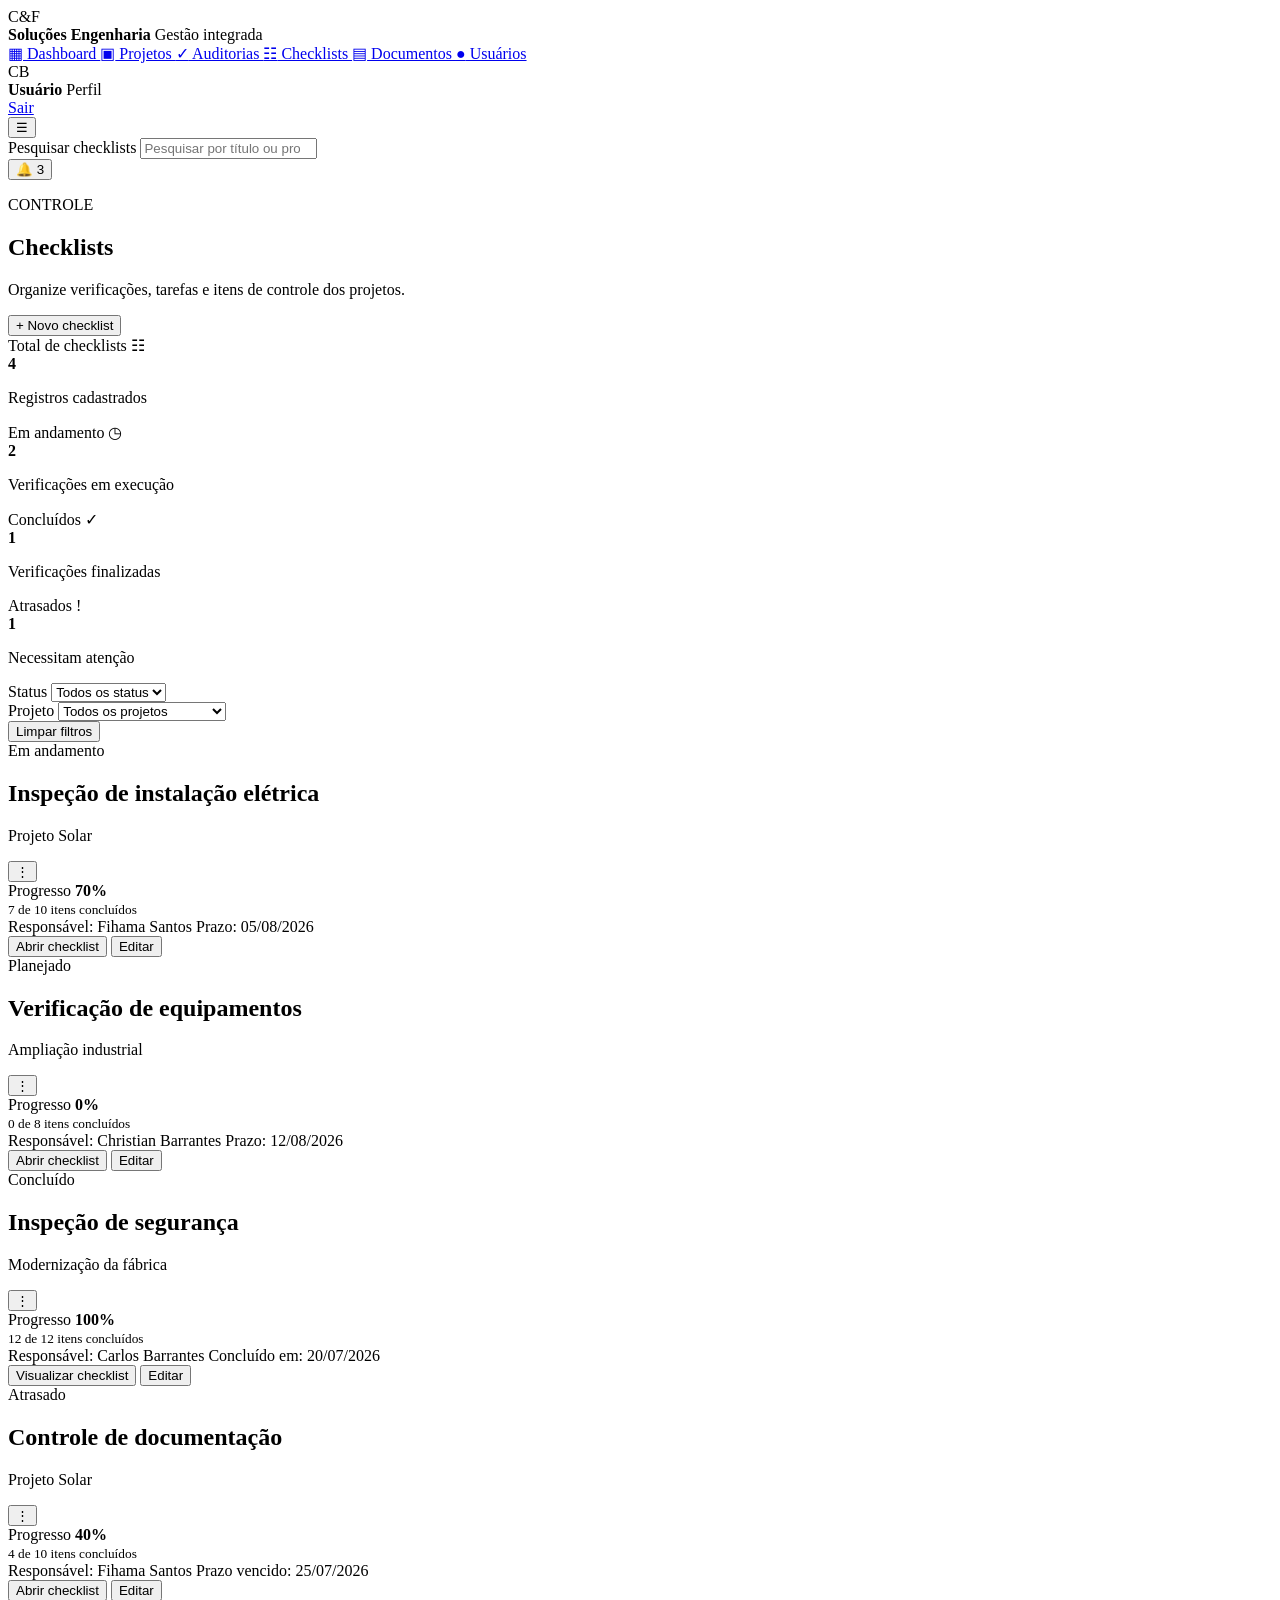
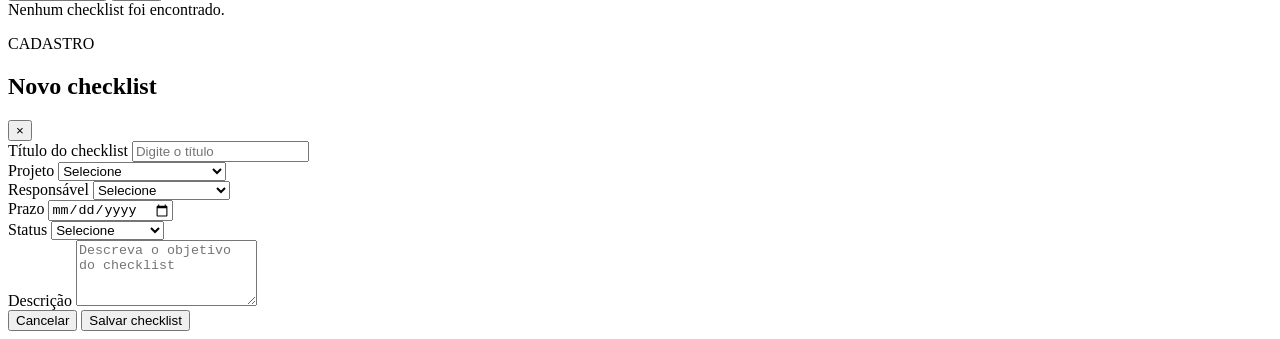
==== src/main/resources/templates/checklists.html @ f2c3aed2 "Implementa aplicação web com autenticação e CRUDs iniciais" ====
<!DOCTYPE html>
<html lang="pt-BR">
<head>
    <meta charset="UTF-8">

    <meta
        name="viewport"
        content="width=device-width, initial-scale=1.0"
    >

    <title>Checklists | Soluções Engenharia C&F</title>

    <link rel="stylesheet" href="css/style.css">
</head>

<body class="pagina-sistema">

    <div class="layout-sistema">

        <aside class="menu-lateral">

            <div class="menu-marca">

                <div class="menu-marca-simbolo">
                    C&F
                </div>

                <div>
                    <strong>Soluções Engenharia</strong>
                    <span>Gestão integrada</span>
                </div>

            </div>

            <nav class="menu-navegacao">

                <a href="dashboard.html" class="menu-item">
                    <span class="menu-icone">▦</span>
                    Dashboard
                </a>

                <a href="projetos.html" class="menu-item">
                    <span class="menu-icone">▣</span>
                    Projetos
                </a>

                <a href="auditorias.html" class="menu-item">
                    <span class="menu-icone">✓</span>
                    Auditorias
                </a>

                <a href="checklists.html" class="menu-item ativo">
                    <span class="menu-icone">☷</span>
                    Checklists
                </a>

                <a href="documentos.html" class="menu-item">
                    <span class="menu-icone">▤</span>
                    Documentos
                </a>

                <a href="usuarios.html" class="menu-item">
                    <span class="menu-icone">●</span>
                    Usuários
                </a>

            </nav>

            <div class="menu-rodape">

                <div class="usuario-resumo">

                    <div class="usuario-avatar">
                        CB
                    </div>

                    <div>
                        <strong data-usuario-nome>
                        Usuário
                        </strong>

                        <span data-usuario-perfil>
                        Perfil
                        </span>
                                                                      
                    </div>

                </div>

                 <a href="#" 
                   id="botaoSair"
                   class="botao-sair">
                    Sair
                </a>

            </div>

        </aside>

        <div class="conteudo-sistema">

            <header class="barra-superior">

                <button
                    type="button"
                    id="botaoMenu"
                    class="botao-menu-mobile"
                    aria-label="Abrir ou fechar menu"
                >
                    ☰
                </button>

                <div class="barra-pesquisa">

                    <label for="pesquisaChecklist">
                        Pesquisar checklists
                    </label>

                    <input
                        type="search"
                        id="pesquisaChecklist"
                        placeholder="Pesquisar por título ou projeto..."
                    >

                </div>

                <div class="barra-acoes">

                    <button
                        type="button"
                        class="botao-notificacao"
                        id="botaoNotificacao"
                        aria-label="Exibir notificações"
                    >
                        🔔
                        <span>3</span>
                    </button>

                    <div class="data-atual" id="dataAtual"></div>

                </div>

            </header>

            <main class="conteudo-principal">

                <section class="cabecalho-pagina">

                    <div>
                        <p class="pagina-etiqueta">
                            CONTROLE
                        </p>

                        <h1>Checklists</h1>

                        <p>
                            Organize verificações, tarefas e itens
                            de controle dos projetos.
                        </p>
                    </div>

                    <button
                        type="button"
                        class="botao-acao"
                        id="botaoNovoChecklist"
                    >
                        + Novo checklist
                    </button>

                </section>

                <section class="grade-indicadores indicadores-checklist">

                    <article class="cartao-indicador">

                        <div class="indicador-topo">
                            <span>Total de checklists</span>
                            <span class="indicador-icone azul">☷</span>
                        </div>

                        <strong id="totalChecklists">4</strong>

                        <p>Registros cadastrados</p>

                    </article>

                    <article class="cartao-indicador">

                        <div class="indicador-topo">
                            <span>Em andamento</span>
                            <span class="indicador-icone amarelo">◷</span>
                        </div>

                        <strong id="checklistsAndamento">2</strong>

                        <p>Verificações em execução</p>

                    </article>

                    <article class="cartao-indicador">

                        <div class="indicador-topo">
                            <span>Concluídos</span>
                            <span class="indicador-icone verde">✓</span>
                        </div>

                        <strong id="checklistsConcluidos">1</strong>

                        <p>Verificações finalizadas</p>

                    </article>

                    <article class="cartao-indicador">

                        <div class="indicador-topo">
                            <span>Atrasados</span>
                            <span class="indicador-icone vermelho">!</span>
                        </div>

                        <strong id="checklistsAtrasados">1</strong>

                        <p>Necessitam atenção</p>

                    </article>

                </section>

                <section class="painel-filtros">

                    <div class="campo-filtro">

                        <label for="filtroStatusChecklist">
                            Status
                        </label>

                        <select id="filtroStatusChecklist">

                            <option value="todos">
                                Todos os status
                            </option>

                            <option value="planejado">
                                Planejado
                            </option>

                            <option value="andamento">
                                Em andamento
                            </option>

                            <option value="concluido">
                                Concluído
                            </option>

                            <option value="atrasado">
                                Atrasado
                            </option>

                        </select>

                    </div>

                    <div class="campo-filtro">

                        <label for="filtroProjetoChecklist">
                            Projeto
                        </label>

                        <select id="filtroProjetoChecklist">

                            <option value="todos">
                                Todos os projetos
                            </option>

                            <option value="solar">
                                Projeto Solar
                            </option>

                            <option value="ampliacao">
                                Ampliação industrial
                            </option>

                            <option value="modernizacao">
                                Modernização da fábrica
                            </option>

                        </select>

                    </div>

                    <button
                        type="button"
                        class="botao-secundario"
                        id="botaoLimparFiltrosChecklist"
                    >
                        Limpar filtros
                    </button>

                </section>

                <section class="grade-checklists" id="listaChecklists">

                    <article
                        class="cartao-checklist"
                        data-status="andamento"
                        data-projeto="solar"
                    >

                        <div class="checklist-cabecalho">

                            <div>
                                <span class="status andamento">
                                    Em andamento
                                </span>

                                <h2>Inspeção de instalação elétrica</h2>

                                <p>Projeto Solar</p>
                            </div>

                            <button
                                type="button"
                                class="botao-opcoes-checklist"
                                aria-label="Opções do checklist"
                            >
                                ⋮
                            </button>

                        </div>

                        <div class="checklist-progresso">

                            <div class="checklist-progresso-texto">
                                <span>Progresso</span>
                                <strong>70%</strong>
                            </div>

                            <div class="progresso-linha checklist-barra">
                                <div
                                    class="progresso-barra"
                                    style="width: 70%;"
                                ></div>
                            </div>

                            <small>7 de 10 itens concluídos</small>

                        </div>

                        <div class="checklist-informacoes">

                            <span>
                                Responsável: Fihama Santos
                            </span>

                            <span>
                                Prazo: 05/08/2026
                            </span>

                        </div>

                        <div class="checklist-acoes">

                            <button
                                type="button"
                                class="botao-secundario botao-abrir-checklist"
                            >
                                Abrir checklist
                            </button>

                            <button
                                type="button"
                                class="botao-tabela editar-checklist"
                            >
                                Editar
                            </button>

                        </div>

                    </article>

                    <article
                        class="cartao-checklist"
                        data-status="planejado"
                        data-projeto="ampliacao"
                    >

                        <div class="checklist-cabecalho">

                            <div>
                                <span class="status planejamento">
                                    Planejado
                                </span>

                                <h2>Verificação de equipamentos</h2>

                                <p>Ampliação industrial</p>
                            </div>

                            <button
                                type="button"
                                class="botao-opcoes-checklist"
                                aria-label="Opções do checklist"
                            >
                                ⋮
                            </button>

                        </div>

                        <div class="checklist-progresso">

                            <div class="checklist-progresso-texto">
                                <span>Progresso</span>
                                <strong>0%</strong>
                            </div>

                            <div class="progresso-linha checklist-barra">
                                <div
                                    class="progresso-barra"
                                    style="width: 0%;"
                                ></div>
                            </div>

                            <small>0 de 8 itens concluídos</small>

                        </div>

                        <div class="checklist-informacoes">

                            <span>
                                Responsável: Christian Barrantes
                            </span>

                            <span>
                                Prazo: 12/08/2026
                            </span>

                        </div>

                        <div class="checklist-acoes">

                            <button
                                type="button"
                                class="botao-secundario botao-abrir-checklist"
                            >
                                Abrir checklist
                            </button>

                            <button
                                type="button"
                                class="botao-tabela editar-checklist"
                            >
                                Editar
                            </button>

                        </div>

                    </article>

                    <article
                        class="cartao-checklist"
                        data-status="concluido"
                        data-projeto="modernizacao"
                    >

                        <div class="checklist-cabecalho">

                            <div>
                                <span class="status concluido">
                                    Concluído
                                </span>

                                <h2>Inspeção de segurança</h2>

                                <p>Modernização da fábrica</p>
                            </div>

                            <button
                                type="button"
                                class="botao-opcoes-checklist"
                                aria-label="Opções do checklist"
                            >
                                ⋮
                            </button>

                        </div>

                        <div class="checklist-progresso">

                            <div class="checklist-progresso-texto">
                                <span>Progresso</span>
                                <strong>100%</strong>
                            </div>

                            <div class="progresso-linha checklist-barra">
                                <div
                                    class="progresso-barra"
                                    style="width: 100%;"
                                ></div>
                            </div>

                            <small>12 de 12 itens concluídos</small>

                        </div>

                        <div class="checklist-informacoes">

                            <span>
                                Responsável: Carlos Barrantes
                            </span>

                            <span>
                                Concluído em: 20/07/2026
                            </span>

                        </div>

                        <div class="checklist-acoes">

                            <button
                                type="button"
                                class="botao-secundario botao-abrir-checklist"
                            >
                                Visualizar checklist
                            </button>

                            <button
                                type="button"
                                class="botao-tabela editar-checklist"
                            >
                                Editar
                            </button>

                        </div>

                    </article>

                    <article
                        class="cartao-checklist"
                        data-status="atrasado"
                        data-projeto="solar"
                    >

                        <div class="checklist-cabecalho">

                            <div>
                                <span class="status pendente">
                                    Atrasado
                                </span>

                                <h2>Controle de documentação</h2>

                                <p>Projeto Solar</p>
                            </div>

                            <button
                                type="button"
                                class="botao-opcoes-checklist"
                                aria-label="Opções do checklist"
                            >
                                ⋮
                            </button>

                        </div>

                        <div class="checklist-progresso">

                            <div class="checklist-progresso-texto">
                                <span>Progresso</span>
                                <strong>40%</strong>
                            </div>

                            <div class="progresso-linha checklist-barra">
                                <div
                                    class="progresso-barra"
                                    style="width: 40%;"
                                ></div>
                            </div>

                            <small>4 de 10 itens concluídos</small>

                        </div>

                        <div class="checklist-informacoes">

                            <span>
                                Responsável: Fihama Santos
                            </span>

                            <span class="texto-erro">
                                Prazo vencido: 25/07/2026
                            </span>

                        </div>

                        <div class="checklist-acoes">

                            <button
                                type="button"
                                class="botao-secundario botao-abrir-checklist"
                            >
                                Abrir checklist
                            </button>

                            <button
                                type="button"
                                class="botao-tabela editar-checklist"
                            >
                                Editar
                            </button>

                        </div>

                    </article>

                </section>

                <div
                    id="mensagemSemChecklists"
                    class="mensagem-sem-resultados"
                >
                    Nenhum checklist foi encontrado.
                </div>

                <!-- MODAL NOVO CHECKLIST -->

                <div
                    id="modalChecklist"
                    class="modal"
                    aria-hidden="true"
                >

                    <div class="modal-fundo"></div>

                    <section
                        class="modal-conteudo"
                        role="dialog"
                        aria-modal="true"
                        aria-labelledby="tituloModalChecklist"
                    >

                        <div class="modal-cabecalho">

                            <div>
                                <p class="pagina-etiqueta">
                                    CADASTRO
                                </p>

                                <h2 id="tituloModalChecklist">
                                    Novo checklist
                                </h2>
                            </div>

                            <button
                                type="button"
                                class="botao-fechar-modal"
                                id="botaoFecharChecklist"
                                aria-label="Fechar formulário"
                            >
                                ×
                            </button>

                        </div>

                        <form id="formChecklist" novalidate>

                            <div class="grade-formulario">

                                <div class="campo-formulario campo-largo">

                                    <label for="tituloChecklist">
                                        Título do checklist
                                    </label>

                                    <input
                                        type="text"
                                        id="tituloChecklist"
                                        placeholder="Digite o título"
                                    >

                                    <small
                                        class="mensagem-erro"
                                        id="erroTituloChecklist"
                                    ></small>

                                </div>

                                <div class="campo-formulario">

                                    <label for="projetoChecklist">
                                        Projeto
                                    </label>

                                    <select id="projetoChecklist">

                                        <option value="">
                                            Selecione
                                        </option>

                                        <option value="solar">
                                            Projeto Solar
                                        </option>

                                        <option value="ampliacao">
                                            Ampliação industrial
                                        </option>

                                        <option value="modernizacao">
                                            Modernização da fábrica
                                        </option>

                                    </select>

                                    <small
                                        class="mensagem-erro"
                                        id="erroProjetoChecklist"
                                    ></small>

                                </div>

                                <div class="campo-formulario">

                                    <label for="responsavelChecklist">
                                        Responsável
                                    </label>

                                    <select id="responsavelChecklist">

                                        <option value="">
                                            Selecione
                                        </option>

                                        <option value="Christian Barrantes">
                                            Christian Barrantes
                                        </option>

                                        <option value="Fihama Santos">
                                            Fihama Santos
                                        </option>

                                        <option value="Carlos Barrantes">
                                            Carlos Barrantes
                                        </option>

                                    </select>

                                    <small
                                        class="mensagem-erro"
                                        id="erroResponsavelChecklist"
                                    ></small>

                                </div>

                                <div class="campo-formulario">

                                    <label for="prazoChecklist">
                                        Prazo
                                    </label>

                                    <input
                                        type="date"
                                        id="prazoChecklist"
                                    >

                                    <small
                                        class="mensagem-erro"
                                        id="erroPrazoChecklist"
                                    ></small>

                                </div>

                                <div class="campo-formulario">

                                    <label for="statusChecklist">
                                        Status
                                    </label>

                                    <select id="statusChecklist">

                                        <option value="">
                                            Selecione
                                        </option>

                                        <option value="planejado">
                                            Planejado
                                        </option>

                                        <option value="andamento">
                                            Em andamento
                                        </option>

                                        <option value="concluido">
                                            Concluído
                                        </option>

                                        <option value="atrasado">
                                            Atrasado
                                        </option>

                                    </select>

                                    <small
                                        class="mensagem-erro"
                                        id="erroStatusChecklist"
                                    ></small>

                                </div>

                                <div class="campo-formulario campo-largo">

                                    <label for="descricaoChecklist">
                                        Descrição
                                    </label>

                                    <textarea
                                        id="descricaoChecklist"
                                        rows="4"
                                        placeholder="Descreva o objetivo do checklist"
                                    ></textarea>

                                    <small
                                        class="mensagem-erro"
                                        id="erroDescricaoChecklist"
                                    ></small>

                                </div>

                            </div>

                            <div class="modal-acoes">

                                <button
                                    type="button"
                                    class="botao-secundario"
                                    id="botaoCancelarChecklist"
                                >
                                    Cancelar
                                </button>

                                <button
                                    type="submit"
                                    class="botao-acao"
                                >
                                    Salvar checklist
                                </button>

                            </div>

                        </form>

                    </section>

                </div>

                <div
                    id="mensagemNotificacao"
                    class="aviso-flutuante"
                    aria-live="polite"
                ></div>

            </main>

        </div>

    </div>

    <script src="js/checklists.js"></script>
    <script src="/js/sessao.js"></script>
    <script src="/js/dashboard.js"></script>    

</body>
</html>
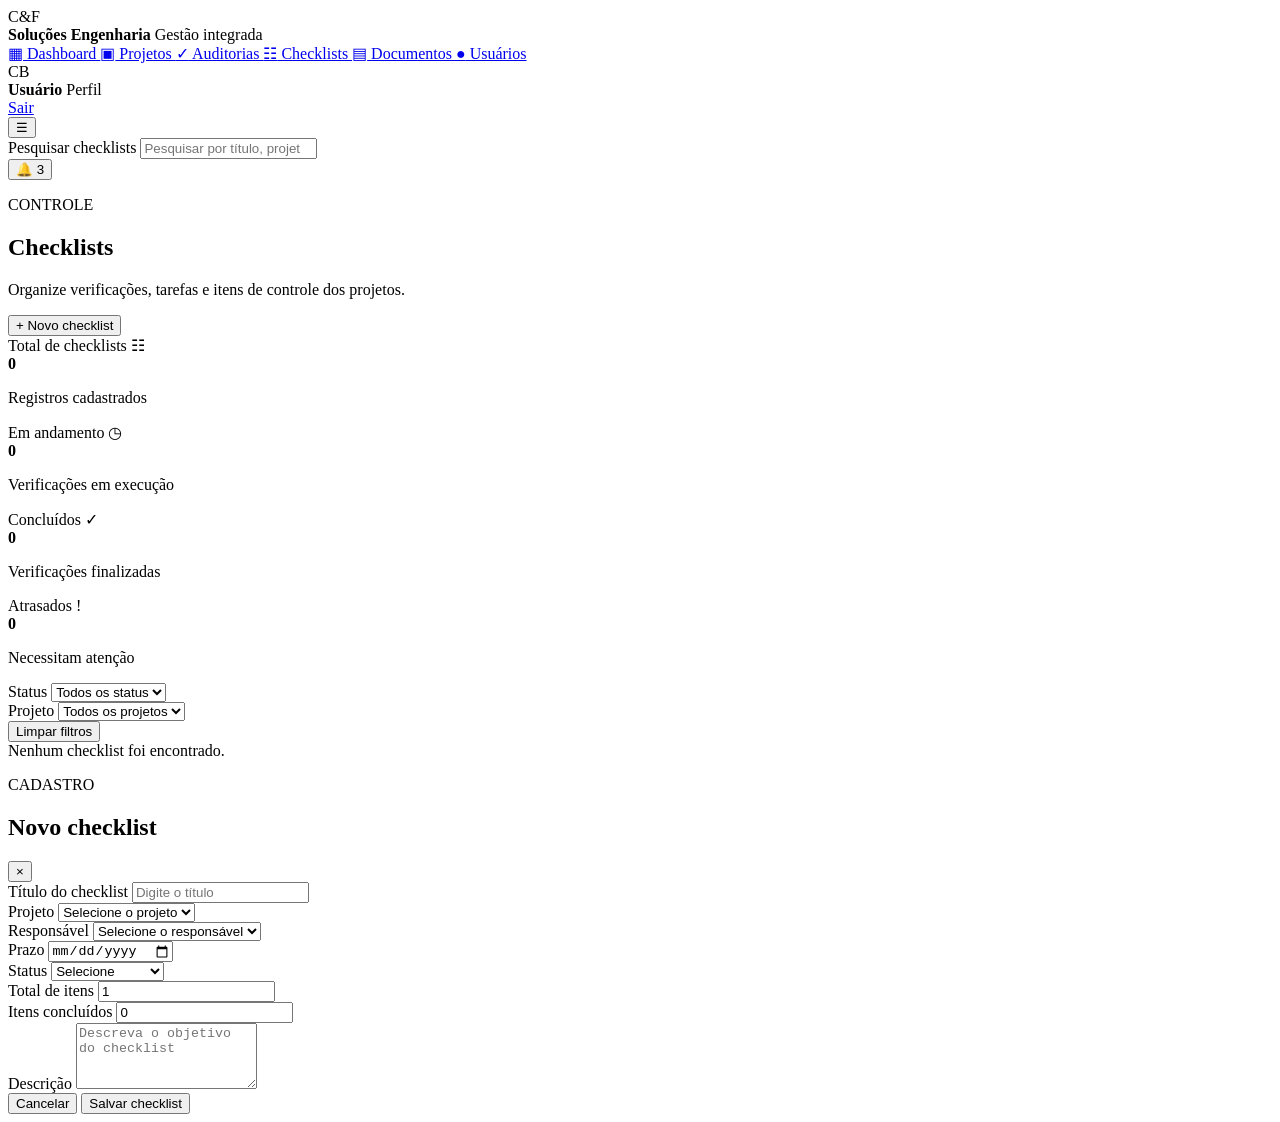
==== commit 3f3afa1d: "Integra modulo de checklists ao MySQL" ====
--- a/src/main/resources/templates/checklists.html
+++ b/src/main/resources/templates/checklists.html
@@ -8,9 +8,9 @@
         content="width=device-width, initial-scale=1.0"
     >
 
-    <title>Checklists | Soluções Engenharia C&F</title>
-
-    <link rel="stylesheet" href="css/style.css">
+    <title>Checklists | Soluções Engenharia C&amp;F</title>
+
+    <link rel="stylesheet" href="/css/style.css">
 </head>
 
 <body class="pagina-sistema">
@@ -22,7 +22,7 @@
             <div class="menu-marca">
 
                 <div class="menu-marca-simbolo">
-                    C&F
+                    C&amp;F
                 </div>
 
                 <div>
@@ -34,32 +34,35 @@
 
             <nav class="menu-navegacao">
 
-                <a href="dashboard.html" class="menu-item">
+                <a href="/dashboard.html" class="menu-item">
                     <span class="menu-icone">▦</span>
                     Dashboard
                 </a>
 
-                <a href="projetos.html" class="menu-item">
+                <a href="/projetos.html" class="menu-item">
                     <span class="menu-icone">▣</span>
                     Projetos
                 </a>
 
-                <a href="auditorias.html" class="menu-item">
+                <a href="/auditorias.html" class="menu-item">
                     <span class="menu-icone">✓</span>
                     Auditorias
                 </a>
 
-                <a href="checklists.html" class="menu-item ativo">
+                <a
+                    href="/checklists.html"
+                    class="menu-item ativo"
+                >
                     <span class="menu-icone">☷</span>
                     Checklists
                 </a>
 
-                <a href="documentos.html" class="menu-item">
+                <a href="/documentos.html" class="menu-item">
                     <span class="menu-icone">▤</span>
                     Documentos
                 </a>
 
-                <a href="usuarios.html" class="menu-item">
+                <a href="/usuarios.html" class="menu-item">
                     <span class="menu-icone">●</span>
                     Usuários
                 </a>
@@ -76,20 +79,21 @@
 
                     <div>
                         <strong data-usuario-nome>
-                        Usuário
+                            Usuário
                         </strong>
 
                         <span data-usuario-perfil>
-                        Perfil
+                            Perfil
                         </span>
-                                                                      
                     </div>
 
                 </div>
 
-                 <a href="#" 
-                   id="botaoSair"
-                   class="botao-sair">
+                <a
+                    href="#"
+                    id="botaoSair"
+                    class="botao-sair"
+                >
                     Sair
                 </a>
 
@@ -119,7 +123,7 @@
                     <input
                         type="search"
                         id="pesquisaChecklist"
-                        placeholder="Pesquisar por título ou projeto..."
+                        placeholder="Pesquisar por título, projeto ou responsável..."
                     >
 
                 </div>
@@ -136,7 +140,10 @@
                         <span>3</span>
                     </button>
 
-                    <div class="data-atual" id="dataAtual"></div>
+                    <div
+                        class="data-atual"
+                        id="dataAtual"
+                    ></div>
 
                 </div>
 
@@ -161,7 +168,7 @@
 
                     <button
                         type="button"
-                        class="botao-acao"
+                        class="botao-primario"
                         id="botaoNovoChecklist"
                     >
                         + Novo checklist
@@ -169,7 +176,9 @@
 
                 </section>
 
-                <section class="grade-indicadores indicadores-checklist">
+                <section
+                    class="grade-indicadores indicadores-checklist"
+                >
 
                     <article class="cartao-indicador">
 
@@ -178,7 +187,9 @@
                             <span class="indicador-icone azul">☷</span>
                         </div>
 
-                        <strong id="totalChecklists">4</strong>
+                        <strong id="totalChecklists">
+                            0
+                        </strong>
 
                         <p>Registros cadastrados</p>
 
@@ -191,7 +202,9 @@
                             <span class="indicador-icone amarelo">◷</span>
                         </div>
 
-                        <strong id="checklistsAndamento">2</strong>
+                        <strong id="checklistsAndamento">
+                            0
+                        </strong>
 
                         <p>Verificações em execução</p>
 
@@ -204,7 +217,9 @@
                             <span class="indicador-icone verde">✓</span>
                         </div>
 
-                        <strong id="checklistsConcluidos">1</strong>
+                        <strong id="checklistsConcluidos">
+                            0
+                        </strong>
 
                         <p>Verificações finalizadas</p>
 
@@ -217,7 +232,9 @@
                             <span class="indicador-icone vermelho">!</span>
                         </div>
 
-                        <strong id="checklistsAtrasados">1</strong>
+                        <strong id="checklistsAtrasados">
+                            0
+                        </strong>
 
                         <p>Necessitam atenção</p>
 
@@ -269,18 +286,6 @@
 
                             <option value="todos">
                                 Todos os projetos
-                            </option>
-
-                            <option value="solar">
-                                Projeto Solar
-                            </option>
-
-                            <option value="ampliacao">
-                                Ampliação industrial
-                            </option>
-
-                            <option value="modernizacao">
-                                Modernização da fábrica
                             </option>
 
                         </select>
@@ -297,320 +302,10 @@
 
                 </section>
 
-                <section class="grade-checklists" id="listaChecklists">
-
-                    <article
-                        class="cartao-checklist"
-                        data-status="andamento"
-                        data-projeto="solar"
-                    >
-
-                        <div class="checklist-cabecalho">
-
-                            <div>
-                                <span class="status andamento">
-                                    Em andamento
-                                </span>
-
-                                <h2>Inspeção de instalação elétrica</h2>
-
-                                <p>Projeto Solar</p>
-                            </div>
-
-                            <button
-                                type="button"
-                                class="botao-opcoes-checklist"
-                                aria-label="Opções do checklist"
-                            >
-                                ⋮
-                            </button>
-
-                        </div>
-
-                        <div class="checklist-progresso">
-
-                            <div class="checklist-progresso-texto">
-                                <span>Progresso</span>
-                                <strong>70%</strong>
-                            </div>
-
-                            <div class="progresso-linha checklist-barra">
-                                <div
-                                    class="progresso-barra"
-                                    style="width: 70%;"
-                                ></div>
-                            </div>
-
-                            <small>7 de 10 itens concluídos</small>
-
-                        </div>
-
-                        <div class="checklist-informacoes">
-
-                            <span>
-                                Responsável: Fihama Santos
-                            </span>
-
-                            <span>
-                                Prazo: 05/08/2026
-                            </span>
-
-                        </div>
-
-                        <div class="checklist-acoes">
-
-                            <button
-                                type="button"
-                                class="botao-secundario botao-abrir-checklist"
-                            >
-                                Abrir checklist
-                            </button>
-
-                            <button
-                                type="button"
-                                class="botao-tabela editar-checklist"
-                            >
-                                Editar
-                            </button>
-
-                        </div>
-
-                    </article>
-
-                    <article
-                        class="cartao-checklist"
-                        data-status="planejado"
-                        data-projeto="ampliacao"
-                    >
-
-                        <div class="checklist-cabecalho">
-
-                            <div>
-                                <span class="status planejamento">
-                                    Planejado
-                                </span>
-
-                                <h2>Verificação de equipamentos</h2>
-
-                                <p>Ampliação industrial</p>
-                            </div>
-
-                            <button
-                                type="button"
-                                class="botao-opcoes-checklist"
-                                aria-label="Opções do checklist"
-                            >
-                                ⋮
-                            </button>
-
-                        </div>
-
-                        <div class="checklist-progresso">
-
-                            <div class="checklist-progresso-texto">
-                                <span>Progresso</span>
-                                <strong>0%</strong>
-                            </div>
-
-                            <div class="progresso-linha checklist-barra">
-                                <div
-                                    class="progresso-barra"
-                                    style="width: 0%;"
-                                ></div>
-                            </div>
-
-                            <small>0 de 8 itens concluídos</small>
-
-                        </div>
-
-                        <div class="checklist-informacoes">
-
-                            <span>
-                                Responsável: Christian Barrantes
-                            </span>
-
-                            <span>
-                                Prazo: 12/08/2026
-                            </span>
-
-                        </div>
-
-                        <div class="checklist-acoes">
-
-                            <button
-                                type="button"
-                                class="botao-secundario botao-abrir-checklist"
-                            >
-                                Abrir checklist
-                            </button>
-
-                            <button
-                                type="button"
-                                class="botao-tabela editar-checklist"
-                            >
-                                Editar
-                            </button>
-
-                        </div>
-
-                    </article>
-
-                    <article
-                        class="cartao-checklist"
-                        data-status="concluido"
-                        data-projeto="modernizacao"
-                    >
-
-                        <div class="checklist-cabecalho">
-
-                            <div>
-                                <span class="status concluido">
-                                    Concluído
-                                </span>
-
-                                <h2>Inspeção de segurança</h2>
-
-                                <p>Modernização da fábrica</p>
-                            </div>
-
-                            <button
-                                type="button"
-                                class="botao-opcoes-checklist"
-                                aria-label="Opções do checklist"
-                            >
-                                ⋮
-                            </button>
-
-                        </div>
-
-                        <div class="checklist-progresso">
-
-                            <div class="checklist-progresso-texto">
-                                <span>Progresso</span>
-                                <strong>100%</strong>
-                            </div>
-
-                            <div class="progresso-linha checklist-barra">
-                                <div
-                                    class="progresso-barra"
-                                    style="width: 100%;"
-                                ></div>
-                            </div>
-
-                            <small>12 de 12 itens concluídos</small>
-
-                        </div>
-
-                        <div class="checklist-informacoes">
-
-                            <span>
-                                Responsável: Carlos Barrantes
-                            </span>
-
-                            <span>
-                                Concluído em: 20/07/2026
-                            </span>
-
-                        </div>
-
-                        <div class="checklist-acoes">
-
-                            <button
-                                type="button"
-                                class="botao-secundario botao-abrir-checklist"
-                            >
-                                Visualizar checklist
-                            </button>
-
-                            <button
-                                type="button"
-                                class="botao-tabela editar-checklist"
-                            >
-                                Editar
-                            </button>
-
-                        </div>
-
-                    </article>
-
-                    <article
-                        class="cartao-checklist"
-                        data-status="atrasado"
-                        data-projeto="solar"
-                    >
-
-                        <div class="checklist-cabecalho">
-
-                            <div>
-                                <span class="status pendente">
-                                    Atrasado
-                                </span>
-
-                                <h2>Controle de documentação</h2>
-
-                                <p>Projeto Solar</p>
-                            </div>
-
-                            <button
-                                type="button"
-                                class="botao-opcoes-checklist"
-                                aria-label="Opções do checklist"
-                            >
-                                ⋮
-                            </button>
-
-                        </div>
-
-                        <div class="checklist-progresso">
-
-                            <div class="checklist-progresso-texto">
-                                <span>Progresso</span>
-                                <strong>40%</strong>
-                            </div>
-
-                            <div class="progresso-linha checklist-barra">
-                                <div
-                                    class="progresso-barra"
-                                    style="width: 40%;"
-                                ></div>
-                            </div>
-
-                            <small>4 de 10 itens concluídos</small>
-
-                        </div>
-
-                        <div class="checklist-informacoes">
-
-                            <span>
-                                Responsável: Fihama Santos
-                            </span>
-
-                            <span class="texto-erro">
-                                Prazo vencido: 25/07/2026
-                            </span>
-
-                        </div>
-
-                        <div class="checklist-acoes">
-
-                            <button
-                                type="button"
-                                class="botao-secundario botao-abrir-checklist"
-                            >
-                                Abrir checklist
-                            </button>
-
-                            <button
-                                type="button"
-                                class="botao-tabela editar-checklist"
-                            >
-                                Editar
-                            </button>
-
-                        </div>
-
-                    </article>
-
+                <section
+                    class="grade-checklists"
+                    id="listaChecklists"
+                >
                 </section>
 
                 <div
@@ -620,7 +315,7 @@
                     Nenhum checklist foi encontrado.
                 </div>
 
-                <!-- MODAL NOVO CHECKLIST -->
+                <!-- MODAL CHECKLIST -->
 
                 <div
                     id="modalChecklist"
@@ -660,11 +355,16 @@
 
                         </div>
 
-                        <form id="formChecklist" novalidate>
+                        <form
+                            id="formChecklist"
+                            novalidate
+                        >
 
                             <div class="grade-formulario">
 
-                                <div class="campo-formulario campo-largo">
+                                <div
+                                    class="campo-formulario campo-largo"
+                                >
 
                                     <label for="tituloChecklist">
                                         Título do checklist
@@ -673,7 +373,9 @@
                                     <input
                                         type="text"
                                         id="tituloChecklist"
+                                        maxlength="150"
                                         placeholder="Digite o título"
+                                        required
                                     >
 
                                     <small
@@ -689,24 +391,13 @@
                                         Projeto
                                     </label>
 
-                                    <select id="projetoChecklist">
-
+                                    <select
+                                        id="projetoChecklist"
+                                        required
+                                    >
                                         <option value="">
-                                            Selecione
-                                        </option>
-
-                                        <option value="solar">
-                                            Projeto Solar
-                                        </option>
-
-                                        <option value="ampliacao">
-                                            Ampliação industrial
-                                        </option>
-
-                                        <option value="modernizacao">
-                                            Modernização da fábrica
-                                        </option>
-
+                                            Selecione o projeto
+                                        </option>
                                     </select>
 
                                     <small
@@ -722,24 +413,13 @@
                                         Responsável
                                     </label>
 
-                                    <select id="responsavelChecklist">
-
+                                    <select
+                                        id="responsavelChecklist"
+                                        required
+                                    >
                                         <option value="">
-                                            Selecione
-                                        </option>
-
-                                        <option value="Christian Barrantes">
-                                            Christian Barrantes
-                                        </option>
-
-                                        <option value="Fihama Santos">
-                                            Fihama Santos
-                                        </option>
-
-                                        <option value="Carlos Barrantes">
-                                            Carlos Barrantes
-                                        </option>
-
+                                            Selecione o responsável
+                                        </option>
                                     </select>
 
                                     <small
@@ -758,6 +438,7 @@
                                     <input
                                         type="date"
                                         id="prazoChecklist"
+                                        required
                                     >
 
                                     <small
@@ -773,7 +454,10 @@
                                         Status
                                     </label>
 
-                                    <select id="statusChecklist">
+                                    <select
+                                        id="statusChecklist"
+                                        required
+                                    >
 
                                         <option value="">
                                             Selecione
@@ -804,7 +488,51 @@
 
                                 </div>
 
-                                <div class="campo-formulario campo-largo">
+                                <div class="campo-formulario">
+
+                                    <label for="totalItensChecklist">
+                                        Total de itens
+                                    </label>
+
+                                    <input
+                                        type="number"
+                                        id="totalItensChecklist"
+                                        min="1"
+                                        value="1"
+                                        required
+                                    >
+
+                                    <small
+                                        class="mensagem-erro"
+                                        id="erroTotalItensChecklist"
+                                    ></small>
+
+                                </div>
+
+                                <div class="campo-formulario">
+
+                                    <label for="itensConcluidosChecklist">
+                                        Itens concluídos
+                                    </label>
+
+                                    <input
+                                        type="number"
+                                        id="itensConcluidosChecklist"
+                                        min="0"
+                                        value="0"
+                                        required
+                                    >
+
+                                    <small
+                                        class="mensagem-erro"
+                                        id="erroItensConcluidosChecklist"
+                                    ></small>
+
+                                </div>
+
+                                <div
+                                    class="campo-formulario campo-largo"
+                                >
 
                                     <label for="descricaoChecklist">
                                         Descrição
@@ -813,7 +541,9 @@
                                     <textarea
                                         id="descricaoChecklist"
                                         rows="4"
+                                        maxlength="2000"
                                         placeholder="Descreva o objetivo do checklist"
+                                        required
                                     ></textarea>
 
                                     <small
@@ -862,9 +592,8 @@
 
     </div>
 
-    <script src="js/checklists.js"></script>
     <script src="/js/sessao.js"></script>
-    <script src="/js/dashboard.js"></script>    
+    <script src="/js/checklists.js"></script>
 
 </body>
-</html>+</html>
